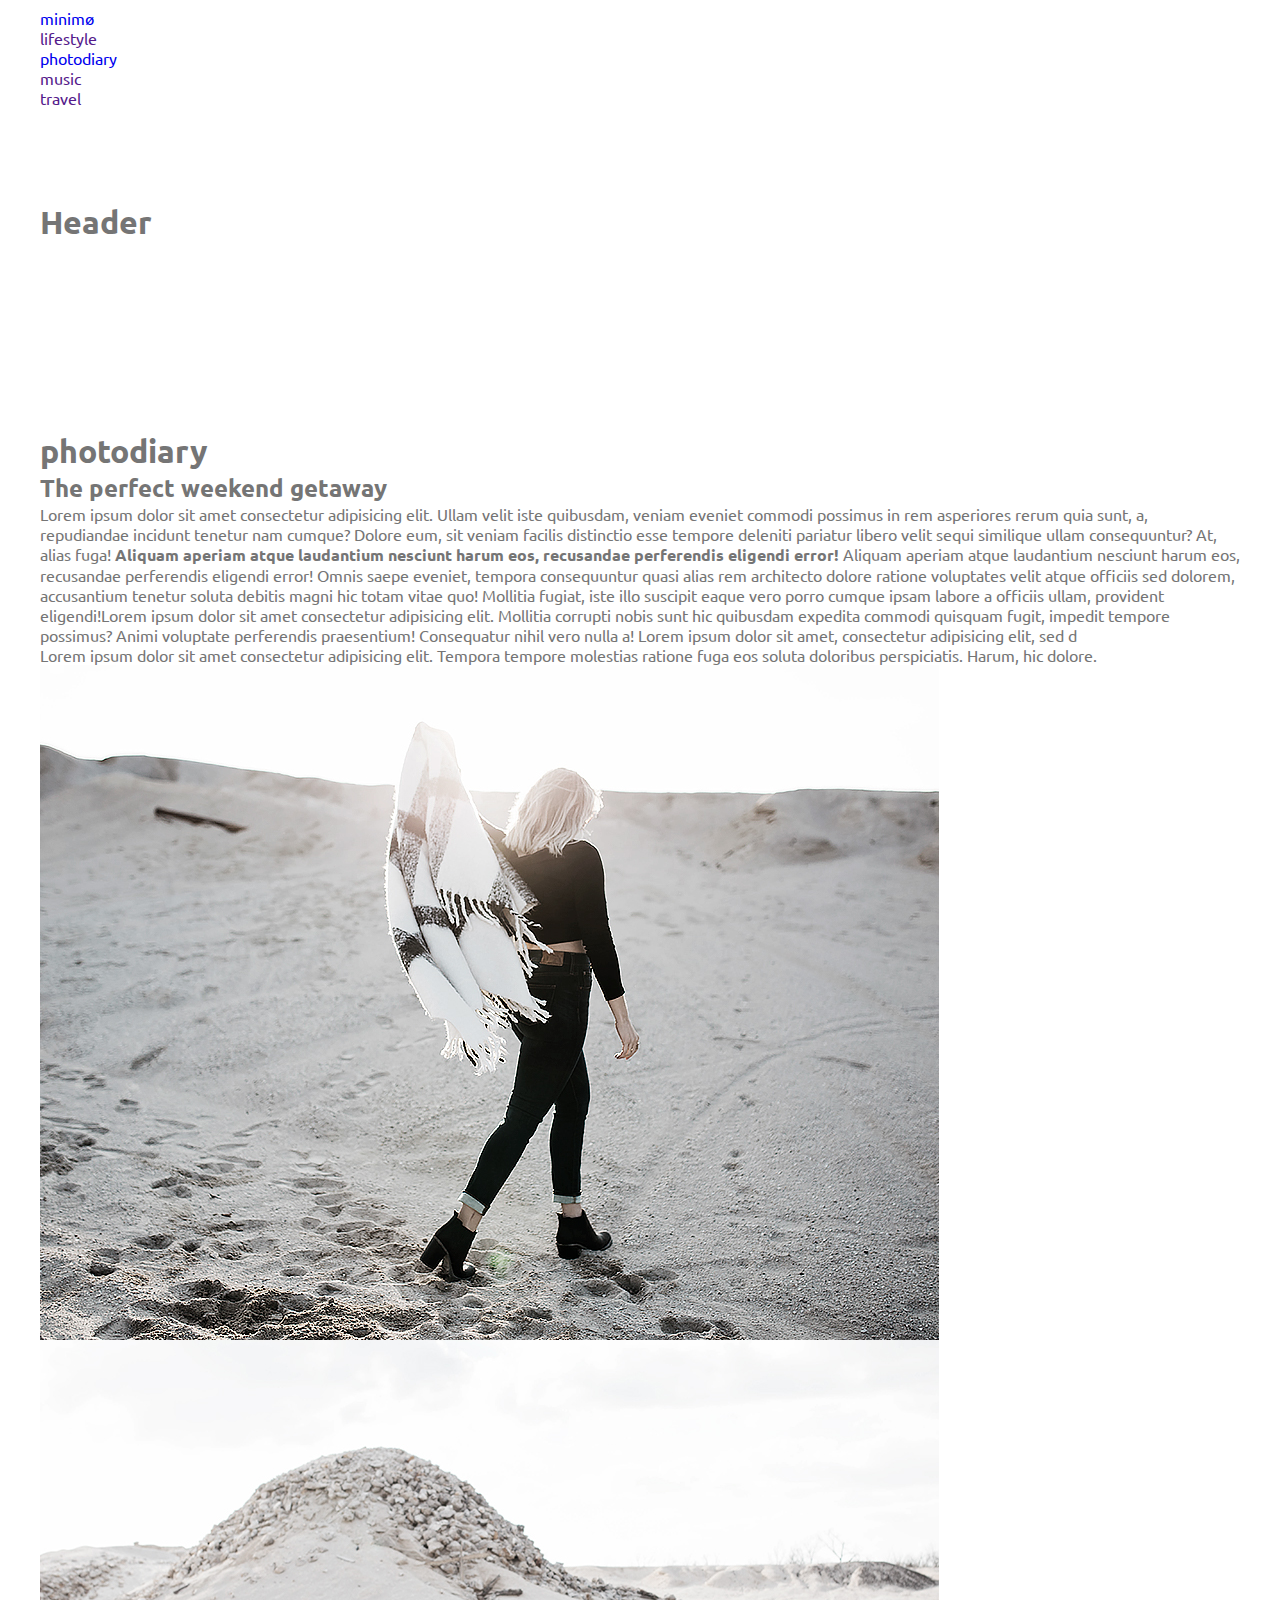
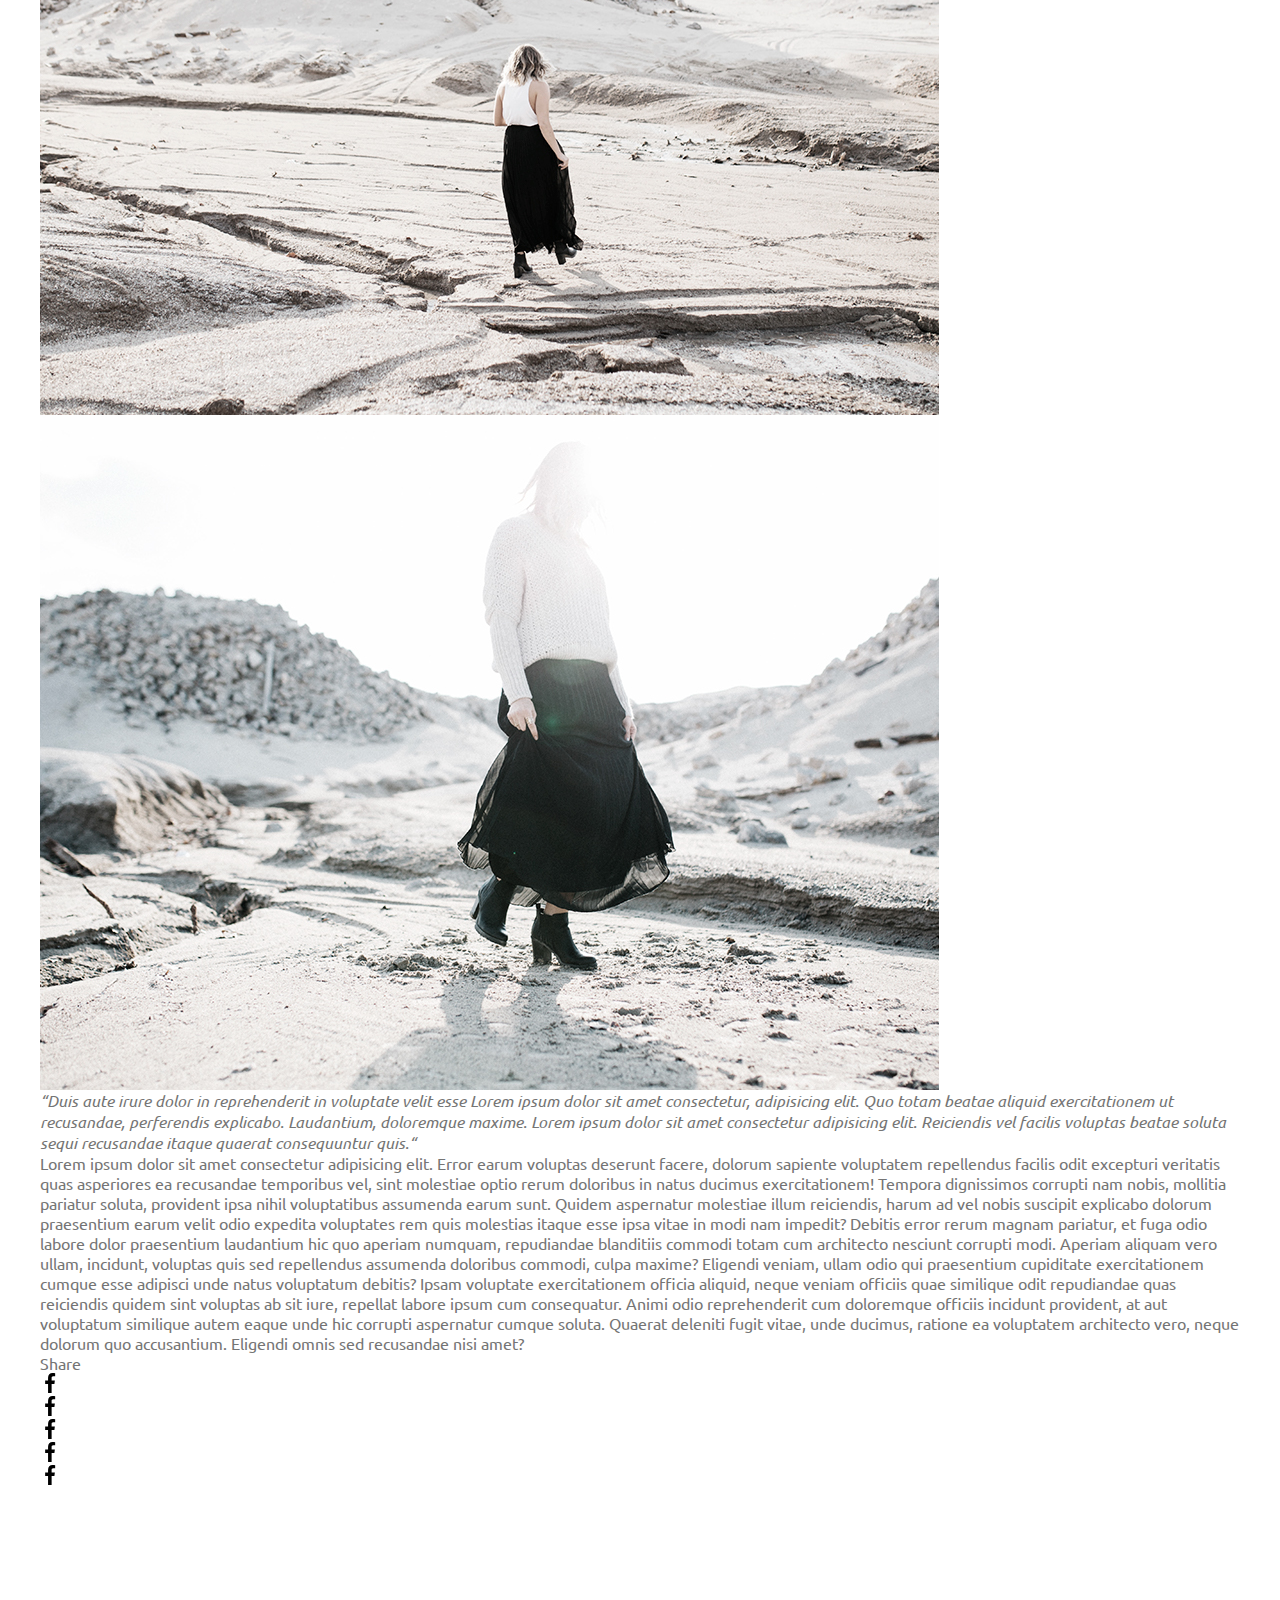
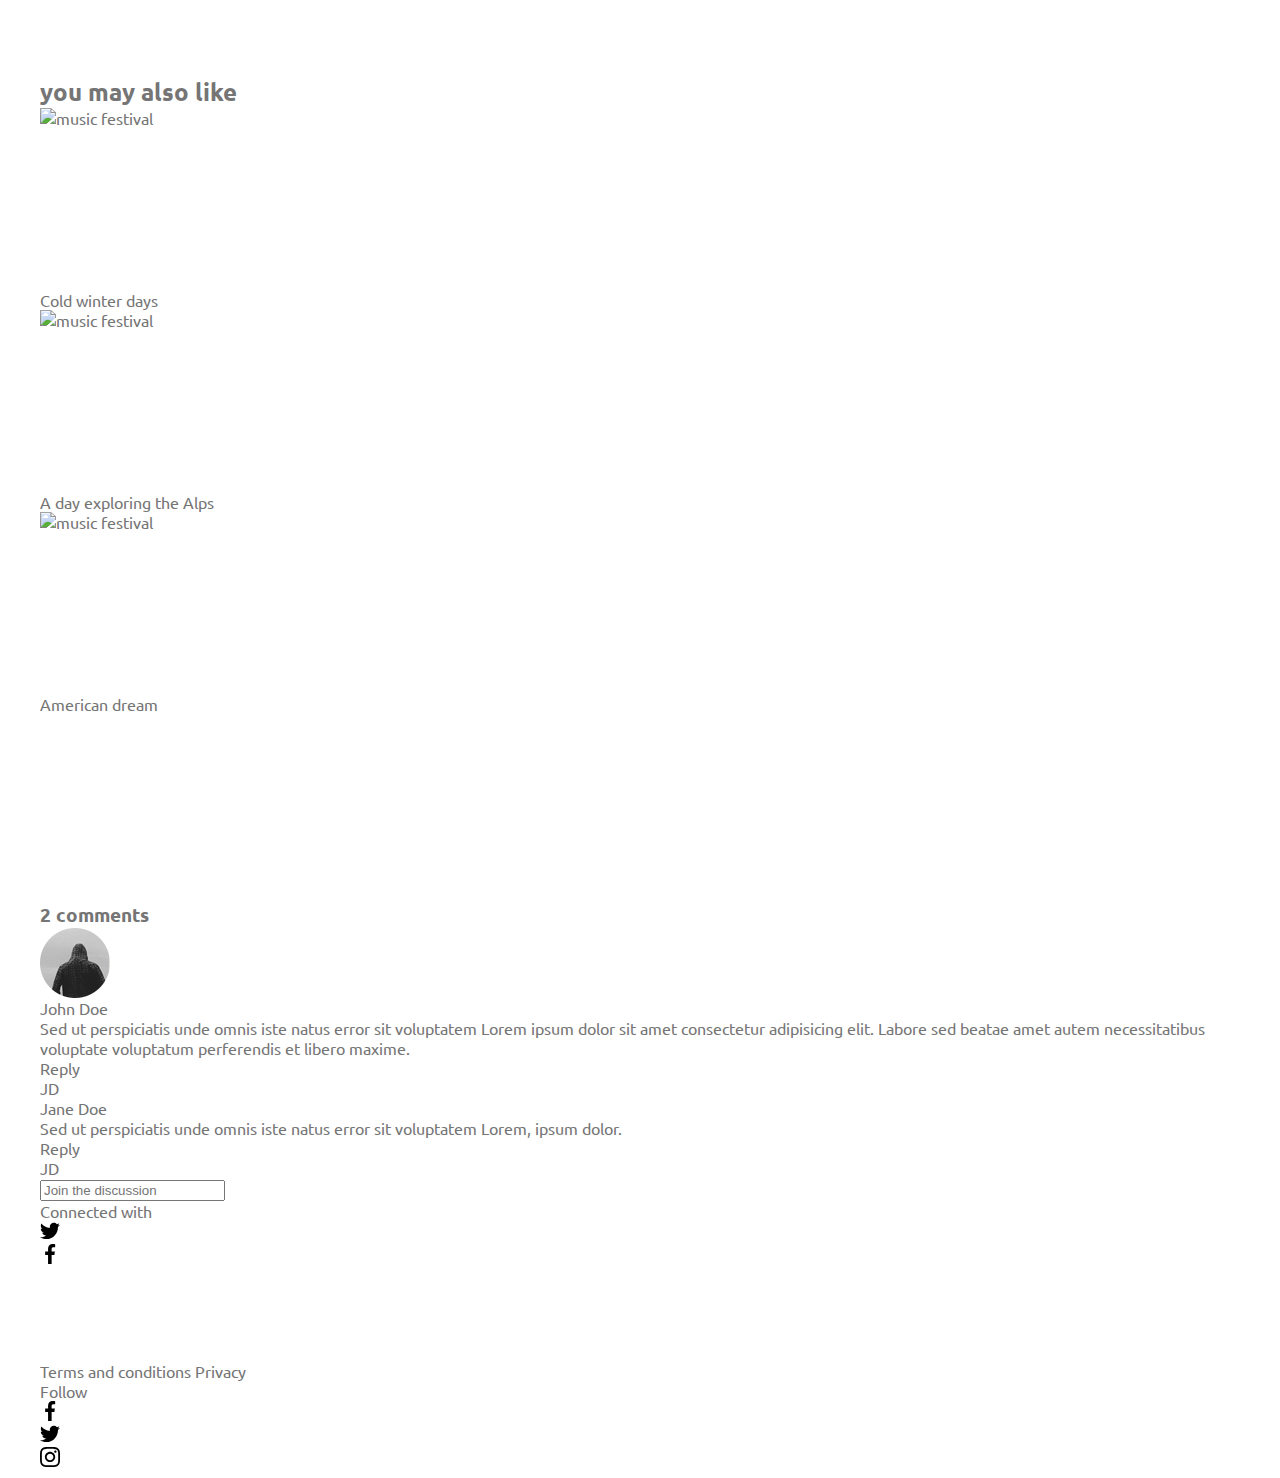
==== singlepost.html @ 0ad3af03 "second page" ====
<!DOCTYPE html>
<html lang="en">
<head>
    <meta charset="UTF-8">
    <meta http-equiv="X-UA-Compatible" content="IE=edge">
    <meta name="viewport" content="width=device-width, initial-scale=1.0">
    <title>Single Post</title>
        <link rel="preconnect" href="https://fonts.googleapis.com">
        <link rel="preconnect" href="https://fonts.gstatic.com" crossorigin>
        <link
            href="https://fonts.googleapis.com/css2?family=Playfair+Display:ital,wght@0,400;0,500;0,600;0,700;0,800;0,900;1,400;1,500;1,600;1,700;1,800;1,900&family=Ubuntu:ital,wght@0,300;0,400;0,500;0,700;1,300;1,400;1,500;1,700&display=swap"
            rel="stylesheet">
        
        <link rel="stylesheet" href="https://cdnjs.cloudflare.com/ajax/libs/modern-normalize/1.1.0/modern-normalize.min.css"
            integrity="sha512-wpPYUAdjBVSE4KJnH1VR1HeZfpl1ub8YT/NKx4PuQ5NmX2tKuGu6U/JRp5y+Y8XG2tV+wKQpNHVUX03MfMFn9Q=="
            crossorigin="anonymous" referrerpolicy="no-referrer" />
        
        <link rel="stylesheet" href="./styles.css">
</head>
<body>
    <header>
        <nav class="container header-container">
            <a class="link header-logo" href="./index.html">minimø</a>
    
            <ul class="list header-list">
                <li class="header-list-item"><a class="link header-link" href="">lifestyle</a></li>
                <li class="header-list-item"><a class="link header-link" href="singlepost.html">photodiary</a></li>
                <li class="header-list-item"><a class="link header-link" href="">music</a></li>
                <li class="header-list-item"><a class="link header-link" href="">travel</a></li>
            </ul>
        </nav>
    </header>
    <main>
        <section class="hero section">
            <div class="container hero-container">
                <h1 class="hero-title">Header</h1>
                <img src="./images/hero1x.jpg" alt="">
            </div>
        </section>

        <section class="singlepost section">
            <div class="container singlepost-container">
                <h1 class="singlepost-title">photodiary</h1>
                <h2 class="singlepost-under-title">The perfect weekend getaway</h2>
                <p class="singlepost-text">Lorem ipsum dolor sit amet consectetur adipisicing elit. Ullam velit iste quibusdam,
                    veniam
                    eveniet commodi possimus in rem asperiores rerum quia sunt, a, repudiandae incidunt tenetur nam cumque?
                    Dolore eum,
                    sit veniam facilis distinctio esse tempore deleniti pariatur libero velit sequi similique ullam
                    consequuntur? At,
                    alias fuga! <b class="singlepost-importan">Aliquam aperiam atque laudantium nesciunt harum eos, recusandae perferendis eligendi error!</b>
                    Aliquam aperiam atque laudantium nesciunt harum eos, recusandae perferendis eligendi error!
                    Omnis saepe
                    eveniet, tempora consequuntur quasi alias rem architecto dolore ratione voluptates velit atque officiis sed
                    dolorem,
                    accusantium tenetur soluta debitis magni hic totam vitae quo! Mollitia fugiat, iste illo suscipit eaque vero
                    porro
                    cumque ipsam labore a officiis ullam, provident eligendi!Lorem ipsum dolor sit amet consectetur adipisicing
                    elit.
                    Mollitia corrupti nobis sunt hic quibusdam expedita commodi quisquam fugit, impedit tempore possimus? Animi
                    voluptate perferendis praesentium! Consequatur nihil vero nulla a! Lorem ipsum dolor sit amet, consectetur
                    adipisicing elit, sed d</p>

                <p class="singlepost-paragraph">Lorem ipsum dolor sit amet consectetur adipisicing elit. Tempora tempore molestias ratione fuga eos soluta doloribus perspiciatis.
                Harum, hic dolore.</p>

                <img class="singlepost-photo" 
                srcset="
                    ./images/sand@1x.jpg,
                    ./images/sand@2x.jpg" 
                    src="./images/sand@1x.jpg" 
                    alt="music festival"
                    width="" height="675">

                <img class="singlepost-photo" 
                srcset="
                    ./images/hump 1x.jpg,
                    ./images/hump 2x.jpg" 
                    src="./images/hump 1x.jpg" 
                    alt="music festival"
                    width="" height="675">
                
                <img class="singlepost-photo" 
                srcset="
                    ./images/sunny @1x.jpg,
                    ./images/sunny @2x.jpg" 
                    src="./images/sunny @1x.jpg" 
                    alt="music festival"
                    width="" height="675">
                <cite class="singlepost-quote">
                    “Duis aute irure dolor in reprehenderit in voluptate velit esse Lorem ipsum dolor sit amet consectetur, adipisicing elit.
                    Quo totam beatae aliquid exercitationem ut recusandae, perferendis explicabo. Laudantium, doloremque maxime.
                    Lorem ipsum dolor sit amet consectetur adipisicing elit. Reiciendis vel facilis voluptas beatae soluta sequi recusandae itaque quaerat consequuntur quis.“
                </cite>
                <p class="singlepost-bottom-text">Lorem ipsum dolor sit amet consectetur adipisicing elit. Error earum voluptas deserunt
                    facere, dolorum sapiente voluptatem repellendus facilis odit excepturi veritatis quas asperiores ea recusandae
                    temporibus vel, sint molestiae optio rerum doloribus in natus ducimus exercitationem! Tempora dignissimos corrupti
                    nam nobis, mollitia pariatur soluta, provident ipsa nihil voluptatibus assumenda earum sunt. Quidem aspernatur
                    molestiae illum reiciendis, harum ad vel nobis suscipit explicabo dolorum praesentium earum velit odio expedita
                    voluptates rem quis molestias itaque esse ipsa vitae in modi nam impedit? Debitis error rerum magnam pariatur, et
                    fuga odio labore dolor praesentium laudantium hic quo aperiam numquam, repudiandae blanditiis commodi totam cum
                    architecto nesciunt corrupti modi. Aperiam aliquam vero ullam, incidunt, voluptas quis sed repellendus assumenda
                    doloribus commodi, culpa maxime? Eligendi veniam, ullam odio qui praesentium cupiditate exercitationem cumque esse
                    adipisci unde natus voluptatum debitis? Ipsam voluptate exercitationem officia aliquid, neque veniam officiis quae
                    similique odit repudiandae quas reiciendis quidem sint voluptas ab sit iure, repellat labore ipsum cum consequatur.
                    Animi odio reprehenderit cum doloremque officiis incidunt provident, at aut voluptatum similique autem eaque unde
                    hic corrupti aspernatur cumque soluta. Quaerat deleniti fugit vitae, unde ducimus, ratione ea voluptatem architecto
                    vero, neque dolorum quo accusantium. Eligendi omnis sed recusandae nisi amet?</p>
                    <div class="singlepost-wrapper">
                        <p class="singlepost-wrapper-text">Share</p>
                        <ul class="list singlepost-social">
                            <li class="singlepost-social-item">
                                <a class="link singlepost-social-link" href="">
                                    <svg class="follow-icon" width="20" height="20">
                                        <use href="./images/svg/sprite.svg#icon-facebook"></use>
                                    </svg>
                                </a>
                            </li>
                            <li class="singlepost-social-item">
                                <a class="link singlepost-social-link" href="">
                                    <svg class="follow-icon" width="20" height="20">
                                        <use href="./images/svg/sprite.svg#icon-facebook"></use>
                                    </svg>
                                </a>
                            </li>
                            <li class="singlepost-social-item">
                                <a class="link singlepost-social-link" href="">
                                    <svg class="follow-icon" width="20" height="20">
                                        <use href="./images/svg/sprite.svg#icon-facebook"></use>
                                    </svg>
                                </a>
                            </li>
                            <li class="singlepost-social-item">
                                <a class="link singlepost-social-link" href="">
                                    <svg class="follow-icon" width="20" height="20">
                                        <use href="./images/svg/sprite.svg#icon-facebook"></use>
                                    </svg>
                                </a>
                            </li>
                            <li class="singlepost-social-item">
                                <a class="link singlepost-social-link" href="">
                                    <svg class="follow-icon" width="20" height="20">
                                        <use href="./images/svg/sprite.svg#icon-facebook"></use>
                                    </svg>
                                </a>
                            </li>
                        </ul>                    
                    </div>
            </div>
        </section>

        <section class="maybe-like section">
            <div class="container maybe-like-container">
                <h2 class="maybe-like-title">you may also like</h2>
                <div class="maybe-like-wrapper">
                    <img class="maybe-like-photo" 
                    srcset="
                        ./images/Road @1x.jpg,
                        ./images/Road @2x.jpg" 
                        src="./images/Road @1x.jpg" 
                        alt="music festival"
                        width="274" height="182">
                    <p class="maybe-like-wrapper-text">Cold winter days</p>
                </div>
                <div class="maybe-like-wrapper">
                    <img class="maybe-like-photo" 
                    srcset="
                        ./images/Back @1x.jpg,
                        ./images/Back @2x.jpg" 
                        src="./images/Back @1x.jpg" 
                        alt="music festival"
                        width="274" height="182">
                    <p class="maybe-like-wrapper-text">A day exploring the Alps</p>
                </div>
                
                <div class="maybe-like-wrapper">
                    <img class="maybe-like-photo" 
                    srcset="
                        ./images/Bridge @1x.jpg,
                        ./images/Bridge @2x.jpg" 
                        src="./images/Bridge @1x.jpg" 
                        alt="music festival"
                        width="274" height="182">
                    <p class="maybe-like-wrapper-text">American dream</p>
                </div>
            </div>
        </section>

        <section class="comments section">
            <div class="container comments-container">
                    <h3 class="comments-title"><span class="comments-title-count">2</span> comments</h3>
                    <div class="comment-wrapper">
                        <div class="comment-avatar-wrapper">
                            <img class="comment-avatar" src="./images/avatar 1@1x.jpg" alt="avatar">
                        </div>
                        <p class="comment-name">John Doe</p>
                        <p class="comment-text">Sed ut perspiciatis unde omnis iste natus error sit voluptatem
                            Lorem ipsum dolor sit amet consectetur adipisicing elit. Labore sed beatae amet autem
                            necessitatibus voluptate voluptatum perferendis et libero maxime.</p>
                        <p class="comment-aftertext">Reply</p>
                    </div>
                    <div class="comment-wrapper">
                        <div class="comment-avatar-wrapper">
                            <p class="comment-avatar-text">JD</p>
                        </div>
                        <p class="comment-name">Jane Doe</p>
                        <p class="comment-text">Sed ut perspiciatis unde omnis iste natus error sit voluptatem Lorem, ipsum dolor.
                        </p>
                        <p class="comment-aftertext">Reply</p>
                    </div>

                    <div class="comment-form-wrapper">
                        <p class="comment-avatar-text inform">JD</p>
                    </div>
                    <form class="comment-form">
                        <label for="comment">
                            <input type="text" name="comment" placeholder="Join the discussion">
                        </label>
                    </form>
                    <div class="comment-social-wrapper">
                        <p class="comments-title">Connected with</p>
                        <ul class="list singlepost-social">
                            <li class="singlepost-social-item">
                                <a class="link singlepost-social-link" href="">
                                    <svg class="follow-icon" width="20" height="20">
                                        <use href="./images/svg/sprite.svg#icon-twitter"></use>
                                    </svg>
                                </a>
                            </li>
                            <li class="singlepost-social-item">
                                <a class="link singlepost-social-link" href="">
                                    <svg class="follow-icon" width="20" height="20">
                                        <use href="./images/svg/sprite.svg#icon-facebook"></use>
                                    </svg>
                                </a>
                            </li>
                        </ul>
                    </div>
                
            </div>
        </section>







    </main>
    <footer class="main-footer">
        <div class="container footer-container">
            <div class="policy-container">
                <p class="policy-text">Terms and conditions
                    <span class="policy-value">Privacy</span>
                </p>
            </div>
            <div class="follow-container">
                <p class="follow-text">Follow</p>
                <ul class="list follow-icons-list">
                    <li class="follow-item">
                        <a class="follow link " href="">
                            <svg class="follow-icon" width="20" height="20">
                                <use href="./images/svg/sprite.svg#icon-facebook"></use>
                            </svg>
                    </li>
                    <li class="follow-item">
                        <a class="follow link " href="">
                            <svg class="follow-icon" width="20" height="20">
                                <use href="./images/svg/sprite.svg#icon-twitter"></use>
                            </svg>
                    </li>
                    <li class="follow-item">
                        <a class="follow link " href="">
                            <svg class="follow-icon" width="20" height="20">
                                <use href="./images/svg/sprite.svg#icon-instagram"></use>
                            </svg>
                    </li>
                </ul>
            </div>
        </div>
    </footer>
</body>
</html>
---- styles.css ----
:root {
  --maine-title-color: #212121;
  --maine-text-color: #757575;
  --accent-color: #2196f3;
  --primary-white-color: #ffffff;
  --maine-background-color: #f5f4fa;
  --second-backgroud-color: #2f303a;
  --address-color: rgba(255, 255, 255, 0.6);
  
  --animation-time: 250ms;
  --animation-timing-function: cubic-bezier(0.4, 0, 0.2, 1);
  --animation-delay: 0ms;
/*     
    // fonts
    $main-font-family: "Roboto", sans-serif;
    $secondary-font-family: "Raleway", sans-serif;
    $mainfont-style: normal;
    $main-font-weight: 400;
    $secondary-weight-bold: 700;
    $third-font-weight: 500;
    
    // breakpoints
    $mobile: 480px;
    $tablet: 768px;
    $desktop: 1200px; */
}

body {
  font-family: 'Playfair Display', serif;
  font-family: 'Ubuntu', sans-serif;
  color: var(--maine-text-color);
  background-color: var(--primary-white-color);
}

.container {
  width: 1200px;
  margin-left: auto;
  margin-right: auto;
  padding-left: 15px;
  padding-right: 15px;
}

h1,
h2,
h3,
h4,
h5,
h6,
p {
  margin: 0px;
  padding: 0px;
}

ul {
  margin-top: 0;
  margin-bottom: 0;
  padding-left: 0;
}

img {
  display: block;
  max-width: 100%;
  height: auto;
}

.visually-hidden {
  position: absolute;
  width: 1px;
  height: 1px;
  margin: -1px;
  padding: 0;
  overflow: hidden;
  border: 0;
  clip: rect(0 0 0 0);
}

.section {
  padding-top: 94px;
  padding-bottom: 94px;
}

.link {
  text-decoration: none;
}

.list {
  list-style: none;
}

.btn {
  cursor: pointer;
}

.background {
  background-color: rgb(240, 240, 240);
  position: absolute;
  left: 0px;
  top: 4928px;
  width: 1200px;
  height: 97px;
  z-index: 303;
}
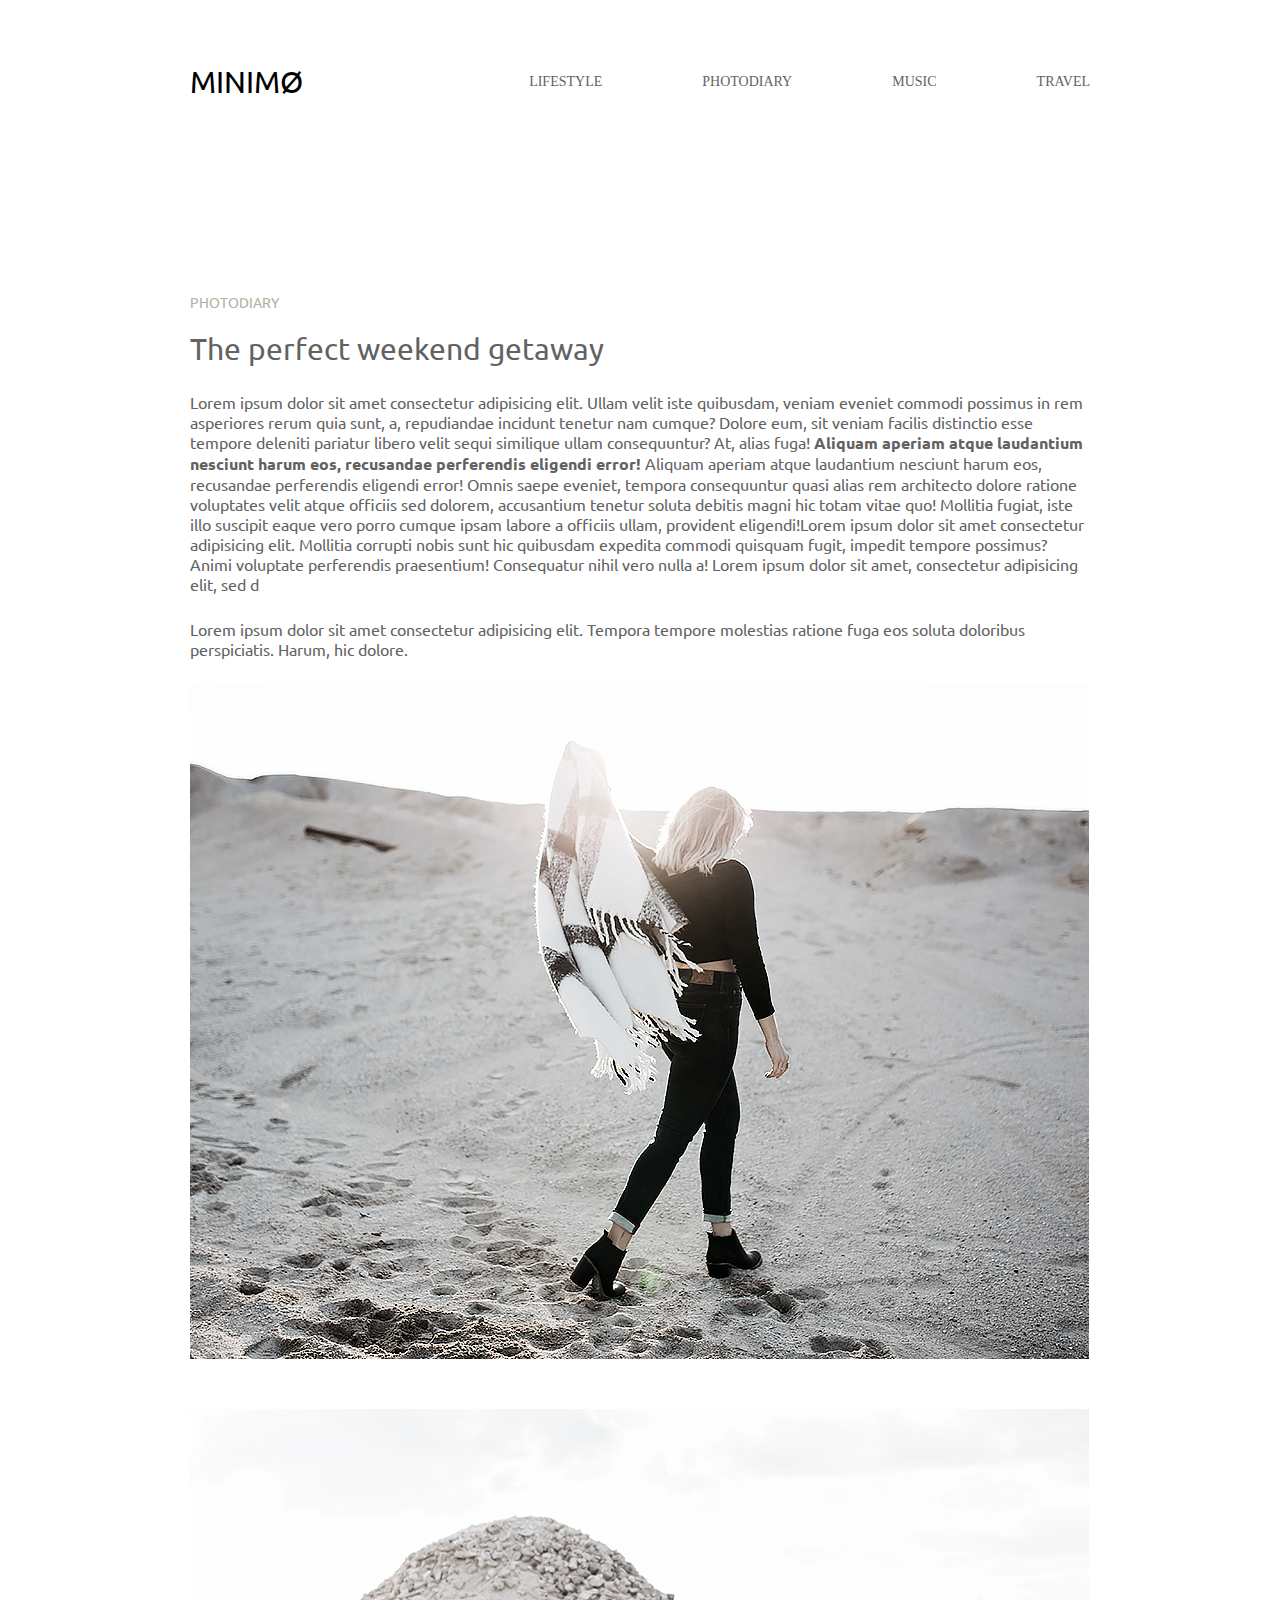
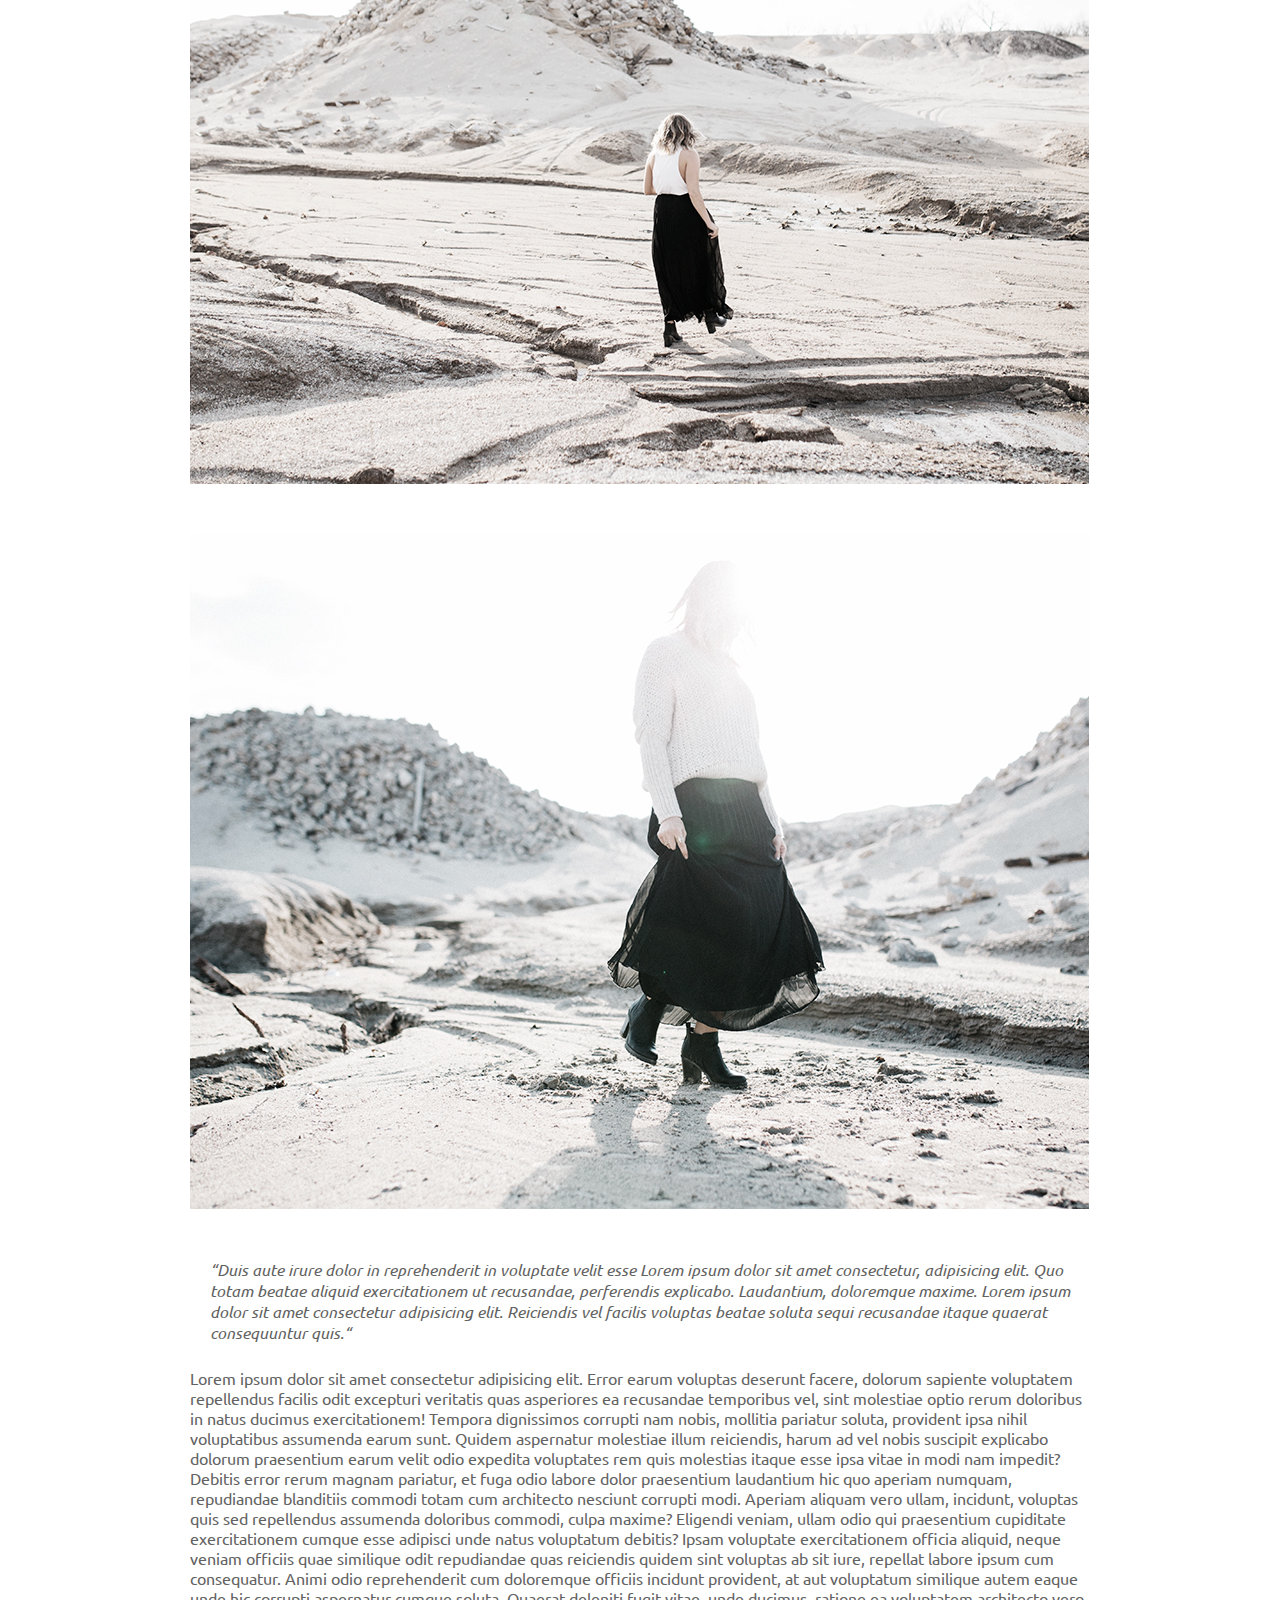
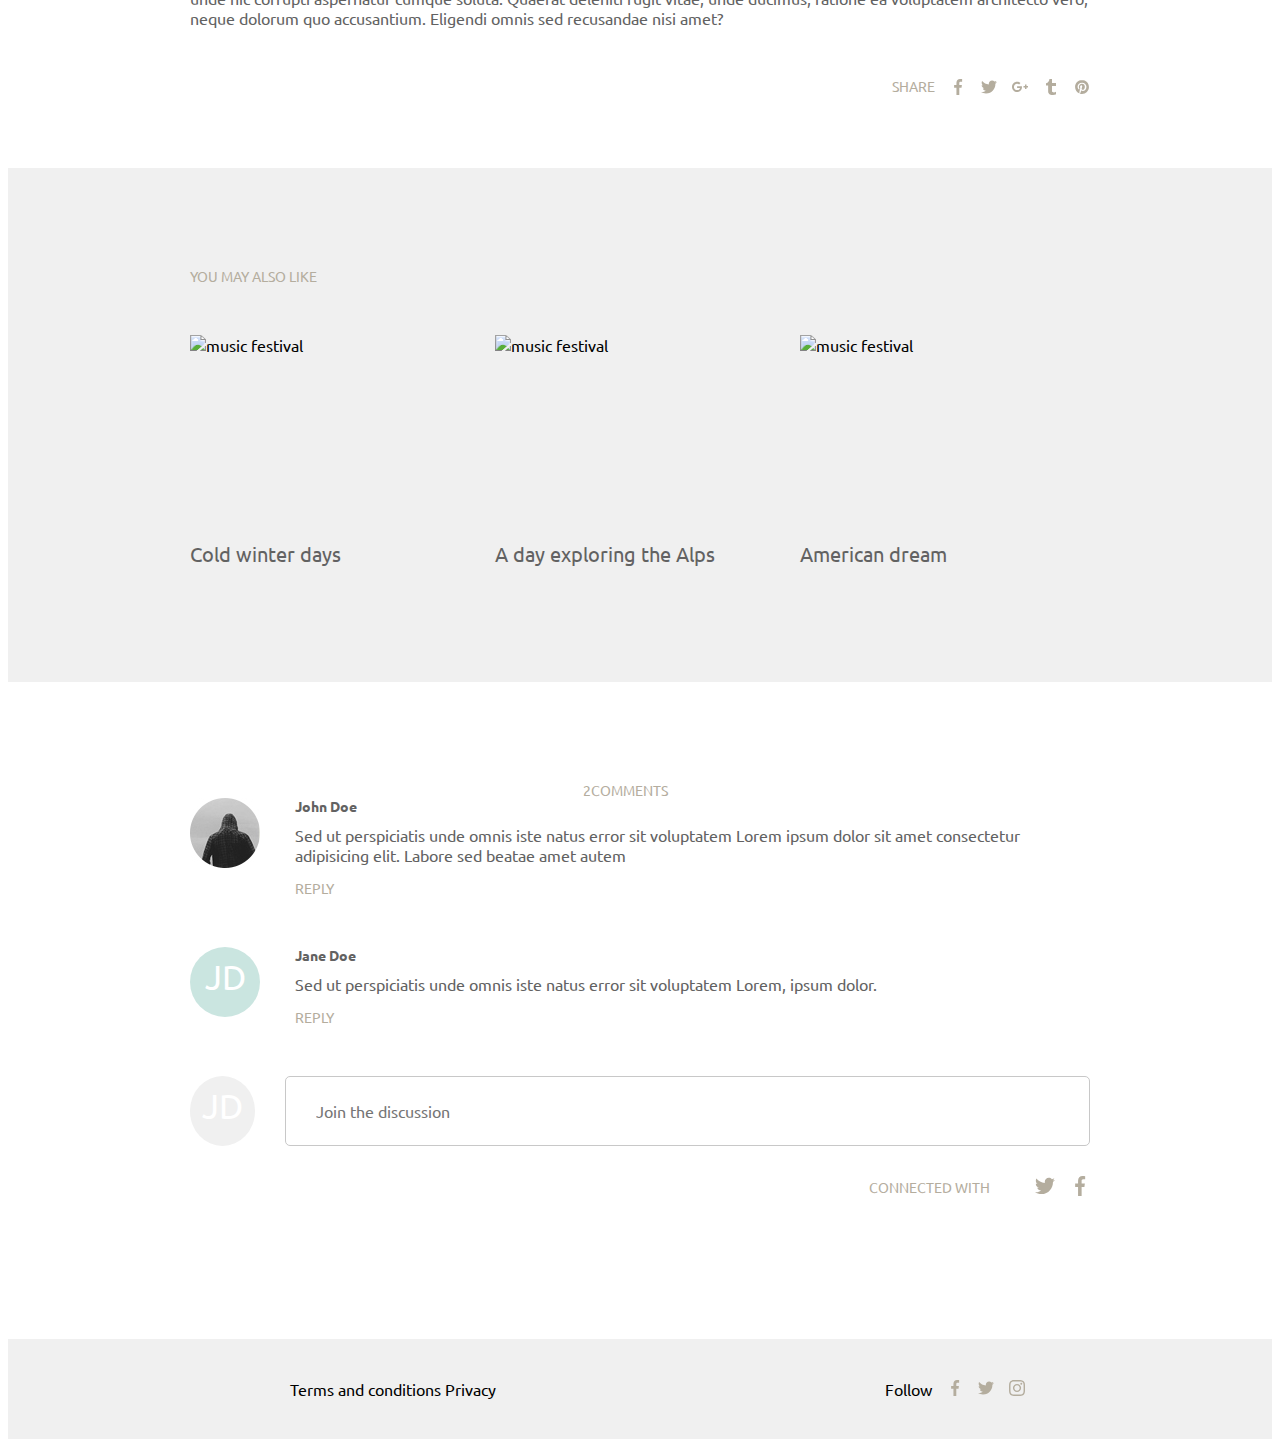
==== commit 957ba95e: "update" ====
--- a/singlepost.html
+++ b/singlepost.html
@@ -33,7 +33,6 @@
     <main>
         <section class="hero section">
             <div class="container hero-container">
-                <h1 class="hero-title">Header</h1>
                 <img src="./images/hero1x.jpg" alt="">
             </div>
         </section>
@@ -111,36 +110,36 @@
                         <ul class="list singlepost-social">
                             <li class="singlepost-social-item">
                                 <a class="link singlepost-social-link" href="">
-                                    <svg class="follow-icon" width="20" height="20">
+                                    <svg class="follow-icon" width="16" height="16">
                                         <use href="./images/svg/sprite.svg#icon-facebook"></use>
                                     </svg>
                                 </a>
                             </li>
                             <li class="singlepost-social-item">
                                 <a class="link singlepost-social-link" href="">
-                                    <svg class="follow-icon" width="20" height="20">
-                                        <use href="./images/svg/sprite.svg#icon-facebook"></use>
-                                    </svg>
-                                </a>
-                            </li>
-                            <li class="singlepost-social-item">
-                                <a class="link singlepost-social-link" href="">
-                                    <svg class="follow-icon" width="20" height="20">
-                                        <use href="./images/svg/sprite.svg#icon-facebook"></use>
-                                    </svg>
-                                </a>
-                            </li>
-                            <li class="singlepost-social-item">
-                                <a class="link singlepost-social-link" href="">
-                                    <svg class="follow-icon" width="20" height="20">
-                                        <use href="./images/svg/sprite.svg#icon-facebook"></use>
-                                    </svg>
-                                </a>
-                            </li>
-                            <li class="singlepost-social-item">
-                                <a class="link singlepost-social-link" href="">
-                                    <svg class="follow-icon" width="20" height="20">
-                                        <use href="./images/svg/sprite.svg#icon-facebook"></use>
+                                    <svg class="follow-icon" width="16" height="16">
+                                        <use href="./images/svg/sprite.svg#icon-twitter"></use>
+                                    </svg>
+                                </a>
+                            </li>
+                            <li class="singlepost-social-item">
+                                <a class="link singlepost-social-link" href="">
+                                    <svg class="follow-icon" width="16" height="16">
+                                        <use href="./images/svg/sprite.svg#icon-google-plus"></use>
+                                    </svg>
+                                </a>
+                            </li>
+                            <li class="singlepost-social-item">
+                                <a class="link singlepost-social-link" href="">
+                                    <svg class="follow-icon" width="16" height="16">
+                                        <use href="./images/svg/sprite.svg#icon-tumblr"></use>
+                                    </svg>
+                                </a>
+                            </li>
+                            <li class="singlepost-social-item">
+                                <a class="link singlepost-social-link" href="">
+                                    <svg class="follow-icon" width="16" height="16">
+                                        <use href="./images/svg/sprite.svg#icon-pinterest"></use>
                                     </svg>
                                 </a>
                             </li>
@@ -152,36 +151,29 @@
         <section class="maybe-like section">
             <div class="container maybe-like-container">
                 <h2 class="maybe-like-title">you may also like</h2>
-                <div class="maybe-like-wrapper">
-                    <img class="maybe-like-photo" 
-                    srcset="
-                        ./images/Road @1x.jpg,
-                        ./images/Road @2x.jpg" 
-                        src="./images/Road @1x.jpg" 
-                        alt="music festival"
-                        width="274" height="182">
-                    <p class="maybe-like-wrapper-text">Cold winter days</p>
-                </div>
-                <div class="maybe-like-wrapper">
-                    <img class="maybe-like-photo" 
-                    srcset="
-                        ./images/Back @1x.jpg,
-                        ./images/Back @2x.jpg" 
-                        src="./images/Back @1x.jpg" 
-                        alt="music festival"
-                        width="274" height="182">
-                    <p class="maybe-like-wrapper-text">A day exploring the Alps</p>
-                </div>
-                
-                <div class="maybe-like-wrapper">
-                    <img class="maybe-like-photo" 
-                    srcset="
-                        ./images/Bridge @1x.jpg,
-                        ./images/Bridge @2x.jpg" 
-                        src="./images/Bridge @1x.jpg" 
-                        alt="music festival"
-                        width="274" height="182">
-                    <p class="maybe-like-wrapper-text">American dream</p>
+                <div class="maybe-like-box">
+                    <div class="maybe-like-wrapper">
+                        <img class="maybe-like-photo" srcset="
+                                            ./images/Road @1x.jpg,
+                                            ./images/Road @2x.jpg" src="./images/Road @1x.jpg" alt="music festival" width="274"
+                            height="182">
+                        <p class="maybe-like-wrapper-text">Cold winter days</p>
+                    </div>
+                    <div class="maybe-like-wrapper">
+                        <img class="maybe-like-photo" srcset="
+                                            ./images/Back @1x.jpg,
+                                            ./images/Back @2x.jpg" src="./images/Back @1x.jpg" alt="music festival" width="274"
+                            height="182">
+                        <p class="maybe-like-wrapper-text">A day exploring the Alps</p>
+                    </div>
+                    
+                    <div class="maybe-like-wrapper">
+                        <img class="maybe-like-photo" srcset="
+                                            ./images/Bridge @1x.jpg,
+                                            ./images/Bridge @2x.jpg" src="./images/Bridge @1x.jpg" alt="music festival" width="274"
+                            height="182">
+                        <p class="maybe-like-wrapper-text">American dream</p>
+                    </div>
                 </div>
             </div>
         </section>
@@ -193,43 +185,50 @@
                         <div class="comment-avatar-wrapper">
                             <img class="comment-avatar" src="./images/avatar 1@1x.jpg" alt="avatar">
                         </div>
-                        <p class="comment-name">John Doe</p>
-                        <p class="comment-text">Sed ut perspiciatis unde omnis iste natus error sit voluptatem
-                            Lorem ipsum dolor sit amet consectetur adipisicing elit. Labore sed beatae amet autem
-                            necessitatibus voluptate voluptatum perferendis et libero maxime.</p>
-                        <p class="comment-aftertext">Reply</p>
+                        <div class="comment-text-block">
+                            <p class="comment-name">John Doe</p>
+                            <p class="comment-text">Sed ut perspiciatis unde omnis iste natus error sit voluptatem
+                                Lorem ipsum dolor sit amet consectetur adipisicing elit. Labore sed beatae amet autem
+                            </p>
+                            <p class="comment-aftertext">Reply</p>
+                        </div>
                     </div>
                     <div class="comment-wrapper">
-                        <div class="comment-avatar-wrapper">
-                            <p class="comment-avatar-text">JD</p>
-                        </div>
-                        <p class="comment-name">Jane Doe</p>
-                        <p class="comment-text">Sed ut perspiciatis unde omnis iste natus error sit voluptatem Lorem, ipsum dolor.
-                        </p>
-                        <p class="comment-aftertext">Reply</p>
-                    </div>
-
-                    <div class="comment-form-wrapper">
-                        <p class="comment-avatar-text inform">JD</p>
-                    </div>
-                    <form class="comment-form">
-                        <label for="comment">
-                            <input type="text" name="comment" placeholder="Join the discussion">
-                        </label>
-                    </form>
+                        <div class="comment-avatar-wrapper-notphoto">
+                            <div class="comment-avatar-text">JD</div>
+                        </div>
+                        <div class="comment-text-block">
+                            <p class="comment-name">Jane Doe</p>
+                            <p class="comment-text">Sed ut perspiciatis unde omnis iste natus error sit voluptatem Lorem, ipsum dolor.
+                            </p>
+                            <p class="comment-aftertext">Reply</p>
+                        </div>
+                    </div>
+
+                    <div class="comment-wrapper">
+                        <div class="comment-avatar-wrapper-notphoto-form">
+                            <div class="comment-avatar-text">JD</div>
+                        </div>
+                        <form class="comment-form">
+                            <label class="comment-form-label" for="comment">
+                                <input class="comment-form-input" type="text" name="comment" placeholder="Join the discussion">
+                            </label>
+                        </form>
+                    </div>
+
                     <div class="comment-social-wrapper">
                         <p class="comments-title">Connected with</p>
-                        <ul class="list singlepost-social">
-                            <li class="singlepost-social-item">
-                                <a class="link singlepost-social-link" href="">
-                                    <svg class="follow-icon" width="20" height="20">
+                        <ul class="list comment-social-list">
+                            <li class="comment-social-item">
+                                <a class="link comment-social-link" href="">
+                                    <svg class="follow-icon comment-icon-footer" width="20" height="20">
                                         <use href="./images/svg/sprite.svg#icon-twitter"></use>
                                     </svg>
                                 </a>
                             </li>
-                            <li class="singlepost-social-item">
-                                <a class="link singlepost-social-link" href="">
-                                    <svg class="follow-icon" width="20" height="20">
+                            <li class="comment-social-item">
+                                <a class="link comment-social-link" href="">
+                                    <svg class="follow-icon comment-icon-footer" width="20" height="20">
                                         <use href="./images/svg/sprite.svg#icon-facebook"></use>
                                     </svg>
                                 </a>
@@ -239,11 +238,6 @@
                 
             </div>
         </section>
-
-
-
-
-
 
 
     </main>
@@ -259,19 +253,19 @@
                 <ul class="list follow-icons-list">
                     <li class="follow-item">
                         <a class="follow link " href="">
-                            <svg class="follow-icon" width="20" height="20">
+                            <svg class="follow-icon" width="16" height="16">
                                 <use href="./images/svg/sprite.svg#icon-facebook"></use>
                             </svg>
                     </li>
                     <li class="follow-item">
                         <a class="follow link " href="">
-                            <svg class="follow-icon" width="20" height="20">
+                            <svg class="follow-icon" width="16" height="16">
                                 <use href="./images/svg/sprite.svg#icon-twitter"></use>
                             </svg>
                     </li>
                     <li class="follow-item">
                         <a class="follow link " href="">
-                            <svg class="follow-icon" width="20" height="20">
+                            <svg class="follow-icon" width="16" height="16">
                                 <use href="./images/svg/sprite.svg#icon-instagram"></use>
                             </svg>
                     </li>
--- a/styles.css
+++ b/styles.css
@@ -1,16 +1,17 @@
 :root {
-  --maine-title-color: #212121;
-  --maine-text-color: #757575;
-  --accent-color: #2196f3;
+  --main-title-color: #b4ad9e;
+  --main-text-color: #626262;
+  --black-text-color: #000000;
+  --second-blac-color: #333333;
+  --accent-color: #f0f0f0;
   --primary-white-color: #ffffff;
-  --maine-background-color: #f5f4fa;
-  --second-backgroud-color: #2f303a;
-  --address-color: rgba(255, 255, 255, 0.6);
+  --maine-background-color: #f0f0f0;
+  --avatar-color: #cae5e0;
   
   --animation-time: 250ms;
   --animation-timing-function: cubic-bezier(0.4, 0, 0.2, 1);
   --animation-delay: 0ms;
-/*     
+  /*     
     // fonts
     $main-font-family: "Roboto", sans-serif;
     $secondary-font-family: "Raleway", sans-serif;
@@ -25,6 +26,23 @@
     $desktop: 1200px; */
 }
 
+*,
+*::before,
+*::after {
+  box-sizing: border-box;
+}
+
+input[type="text"] {
+  font-family: inherit;
+  /* 1 */
+  font-size: inherit;
+  /* 1 */
+  line-height: inherit;
+  /* 1 */
+  margin: 0;
+  /* 2 */
+}
+
 body {
   font-family: 'Playfair Display', serif;
   font-family: 'Ubuntu', sans-serif;
@@ -32,12 +50,24 @@
   background-color: var(--primary-white-color);
 }
 
+header{
+  margin-top: 70px;
+}
+
+.header-container{
+  width: 1200px;
+  margin-left: auto;
+  margin-right: auto;
+  padding-left: 70px;
+  padding-right: 70px;
+}
+
 .container {
   width: 1200px;
   margin-left: auto;
   margin-right: auto;
-  padding-left: 15px;
-  padding-right: 15px;
+  padding-left: 150px;
+  padding-right: 150px;
 }
 
 h1,
@@ -75,8 +105,8 @@
 }
 
 .section {
-  padding-top: 94px;
-  padding-bottom: 94px;
+  padding-top: 100px;
+  padding-bottom: 0px;
 }
 
 .link {
@@ -91,12 +121,500 @@
   cursor: pointer;
 }
 
-.background {
-  background-color: rgb(240, 240, 240);
+.header-container{
+  display: flex;
+  /* justify-content: space-between; */
+  align-items: center;
+}
+
+.header-list{
+  display: flex;
+  justify-content: space-around;
+  align-items: center;
+  margin-left: auto;
+}
+
+.header-list-item{
+  display: flex;
+}
+
+.header-logo{
+    font-size: 30px;
+    font-family: "Ubuntu";
+    color: var(--black-text-color);
+    text-transform: uppercase;
+    line-height: 0.8;
+    text-align: center;
+}
+
+.header-logo:hover,
+.header-logo:focus {
+  color: var(--main-text-color);
+  background-color: var(--accent-color);
+  border: 1px solid var(--black-text-color);
+}
+
+.header-list-item:not(:first-child){
+  margin-left: 100px;
+}
+
+.header-link {
+  font-size: 14px;
+  font-family: "PlayfairDisplay";
+  color: var(--main-text-color);
+  text-transform: uppercase;
+  line-height: 1.714;
+  text-align: center;
+}
+
+.header-link:hover,
+.header-link:focus {
+  color: var(--main-text-color);
+  background-color: var(--accent-color);
+}
+
+.photodiary-title {
+  font-size: 14px;
+  font-family: "Ubuntu";
+  font-weight: 400;
+  color: var(--main-title-color);
+  text-transform: uppercase;
+  line-height: 1.2;
+  margin-bottom: 20px;
+}
+
+.photodiary-under-title{
+  font-size: 30px;
+  font-weight: 400;
+  color: var(--main-text-color);
+  line-height: 1.2;
+  margin-bottom: 25px;
+}
+
+.photodiary-text{
+  color: var(--main-text-color);
+  margin-bottom: 25px;
+}
+
+.photodiary-bottom-text{
+  color: var(--main-title-color);
+  text-transform: uppercase;
+}
+
+
+.articles-container{
+  display: grid;
+  grid-template-columns: repeat(2, 1fr);
+  gap: 30px;
+  margin-bottom: 100px;
+}
+
+.articles-card-container{
+  min-height: 300px;
+}
+
+.articles-photo{
+  margin-bottom: 20px;
+}
+
+.articles-title{
+  font-size: 14px;
+  font-weight: 400;
+  color: var(--main-title-color);
+  text-transform: uppercase;
+  margin-bottom: 25px;
+}
+
+.articles-under-title{
+  font-size: 30px;
+  font-weight: 400;
+  color: var(--main-text-color);
+  margin-bottom: 25px;
+}
+
+.articles-text{
+  color: var(--main-text-color);
+}
+
+.signup{
+  background-color: var(--accent-color);
+  padding-bottom: 100px;
+}
+
+.signup-title {
+  font-size: 30px;
+  font-weight: 300;
+  color: var(--second-blac-color);
+  line-height: 1.2;
+  text-align: center;
+  margin-bottom: 70px;
+}
+
+.signup-form{
+  display: flex;
+  align-items: center;
+  justify-content: center;
+}
+
+.signup-input{
+  padding-bottom: 10px;
+  border: none;
+  width: 397px;
+  border-bottom: 1px solid var(--second-blac-color);
+  background-color: transparent;
+  color: inherit;
+  outline: none
+  
+}
+
+.signup-lable{
+  position: relative;
+}
+
+.checkbox__icon{
+position: absolute;
+  top: 0;
+  bottom: 0;
+  right: 0;
+  margin: auto 0;
+  width: 25px;
+  height: 25px;
+  fill: var(--main-text-color);
+}
+
+.stories-container{
+  display: grid;
+  grid-template-columns: repeat(2, 1fr);
+  gap: 30px;
+  margin-bottom: 100px;
+}
+
+.stories-photo{
+  margin-bottom: 20px;
+}
+
+.stories-title {
+  font-size: 14px;
+  font-weight: 400;
+  color: var(--main-title-color);
+  text-transform: uppercase;
+  margin-bottom: 25px;
+}
+
+.stories-under-title{
+  margin-bottom: 25px;
+}
+
+.stories-under-title{
+  font-size: 30px;
+  font-weight: 400;
+  color: var(--main-text-color);
+  line-height: 1.2;
+  margin-bottom: 25px;
+}
+.stories-text{
+  color: var(--main-text-color);
+}
+
+.stories-button{
+  display: block;
+  margin-left: auto;
+  margin-right: auto;
+  width: 162px;
+  height: 58px;
+  border-width: 1px;
+  border-color: rgb(98, 98, 98);
+  border-style: solid;
+  background-color: var(--primary-white-color);
+  cursor: pointer;
+  margin-bottom: 200px;
+}
+
+.stories-button:hover,
+.stories-button:focus {
+  background-color: var(--accent-color);
+}
+
+.stories-button-text{
+  font-size: 20px;
+  font-weight: 400;
+  color: var(--main-text-color);
+  line-height: 1.2;
+}
+
+.main-footer{
+  height: 100px;
+  background-color: var(--accent-color);
+  width: 100%;
+  display: flex;
+  align-items: center;
+}
+
+.footer-container{
+  display: flex;
+}
+
+.policy-text{
+  margin-left: 100px;
+}
+
+.follow-text{
+  display: block;
+  margin-right: auto;
+}
+
+.follow-container{
+    display: flex;
+    justify-content: space-around;
+    align-items: center;
+    margin-left: auto;
+    margin-right: 50px;
+}
+
+.follow-icons-list{
+    display: flex;
+    justify-content: space-around;
+    align-items: center;
+}
+
+.follow-text{
+  margin-right: 15px;
+  display: block;
+}
+
+.follow-item{
+  margin-right: 15px;
+}
+
+footer.follow-icon-footer{
+  fill: var(--main-text-color);
+}
+
+.follow-icon:hover,
+.follow-icon:focus {
+  fill: var(--second-blac-color);
+}
+
+
+/* single page */
+
+.singlepost-title {
+  font-size: 14px;
+  font-family: "Ubuntu";
+  font-weight: 400;
+  color: var(--main-title-color);
+  text-transform: uppercase;
+  line-height: 1.2;
+  margin-bottom: 20px;
+}
+
+.singlepost-under-title {
+  font-size: 30px;
+  font-weight: 400;
+  color: var(--main-text-color);
+  line-height: 1.2;
+  margin-bottom: 25px;
+}
+
+.singlepost-text {
+  color: var(--main-text-color);
+  margin-bottom: 25px;
+}
+
+.singlepost-paragraph{
+  color: var(--main-text-color);
+    margin-bottom: 25px;
+}
+.singlepost-bottom-text {
+  color: var(--main-text-color);
+    margin-bottom: 50px;
+}
+
+.singlepost-photo{
+  margin-bottom: 50px;
+}
+
+.singlepost-quote{
+  display: block;
+  padding: 0px 20px;
+  color: var(--main-text-color);
+    margin-bottom: 25px;
+}
+
+.singlepost-wrapper{
+  display: flex;
+  justify-content: flex-end;
+  margin-left: auto;
+  margin-bottom: 70px;
+}
+
+.singlepost-social{
+  display: flex;
+}
+
+.singlepost-wrapper-text{
+  font-size: 14px;
+  font-family: "Ubuntu";
+  font-weight: 400;
+  color: var(--main-title-color);
+  text-transform: uppercase;
+  line-height: 1.2;
+}
+
+.follow-icon{
+  fill: var(--main-title-color);
+}
+
+
+.singlepost-social-item{
+  margin-left: 15px;
+}
+
+.maybe-like{
+  background-color: var(--accent-color);
+  padding-bottom: 140px;
+}
+
+.maybe-like-title{
+  font-size: 14px;
+  font-family: "Ubuntu";
+  font-weight: 400;
+  color: var(--main-title-color);
+  text-transform: uppercase;
+  line-height: 1.2;
+  margin-bottom: 50px;
+}
+
+.maybe-like-box{
+  display: grid;
+  grid-template-columns: repeat(3, 1fr);
+  gap: 15px;
+}
+
+.maybe-like-photo{
+  margin-bottom: 25px;
+}
+
+.maybe-like-wrapper-text{
+  font-size: 20px;
+  color: var(--main-text-color);
+  line-height: 1.2;
   position: absolute;
-  left: 0px;
-  top: 4928px;
-  width: 1200px;
-  height: 97px;
-  z-index: 303;
-}+  height: 20px;
+}
+
+.comments{
+  margin-bottom: 140px;
+}
+
+.comments-title{
+  font-size: 14px;
+  font-family: "Ubuntu";
+  font-weight: 400;
+  color: var(--main-title-color);
+  text-transform: uppercase;
+  line-height: 1.2;
+  margin-bottom: 50px;
+}
+
+.comment-wrapper{
+  display: flex;
+}
+
+.comment-avatar-wrapper{
+  width: 140px;
+  height: 140px;
+  /* margin-right: 50px; */
+}
+
+.comment-name{
+  font-size: 14px;
+  font-weight: bold;
+  line-height: 1.2;
+  color: var(--main-text-color);
+}
+
+.comment-avatar-wrapper-notphoto{
+  width: 70px;
+  height: 70px;
+  border-radius: 50%;
+  background-color: var(--avatar-color);
+  margin-right: 35px;
+}
+
+.comment-avatar-text{
+  padding: 10px;
+  font-size: 34px;
+  line-height: 1.2;
+  display: flex;
+  justify-content: center;
+  align-items: center;
+  text-align: center;
+  color: var(--primary-white-color);
+}
+
+.comment-text{
+  color: var(--main-text-color);
+  margin-bottom: 15px;
+}
+
+.comment-name{
+  margin-bottom: 10px;
+}
+
+.comment-aftertext {
+  font-size: 14px;
+  font-family: "Ubuntu";
+  font-weight: 400;
+  color: var(--main-title-color);
+  text-transform: uppercase;
+  line-height: 1.2;
+  margin-bottom: 50px;
+}
+
+.comment-form{
+  margin-left: 30px;
+  width: 100%;
+  margin-bottom: 30px;
+}
+
+.comment-form-input{
+  padding-left: 30px;
+  display: block;
+  width: 100%;
+  height: 70px;
+  border-width: 1px;
+  border-color: #c8c8c8;
+  border-style: solid;
+  border-radius: 5px;
+}
+
+.comment-avatar-wrapper-notphoto-form{
+  
+  border-radius: 50%;
+  width: 73px;
+  height: 70px;
+  background-color: var(--accent-color);
+}
+
+.comment-social-wrapper{
+  display: flex;
+  justify-content: flex-end;
+  align-items: center;
+}
+
+.comment-social-list{
+  display: flex;
+}
+
+.comments-title{
+  display: flex;
+  align-items: center;
+  justify-content: center;
+  margin-top: auto;
+  margin-bottom: auto;
+  margin-right: 30px;
+}
+.comment-social-item{
+  margin-left: 15px;
+}
